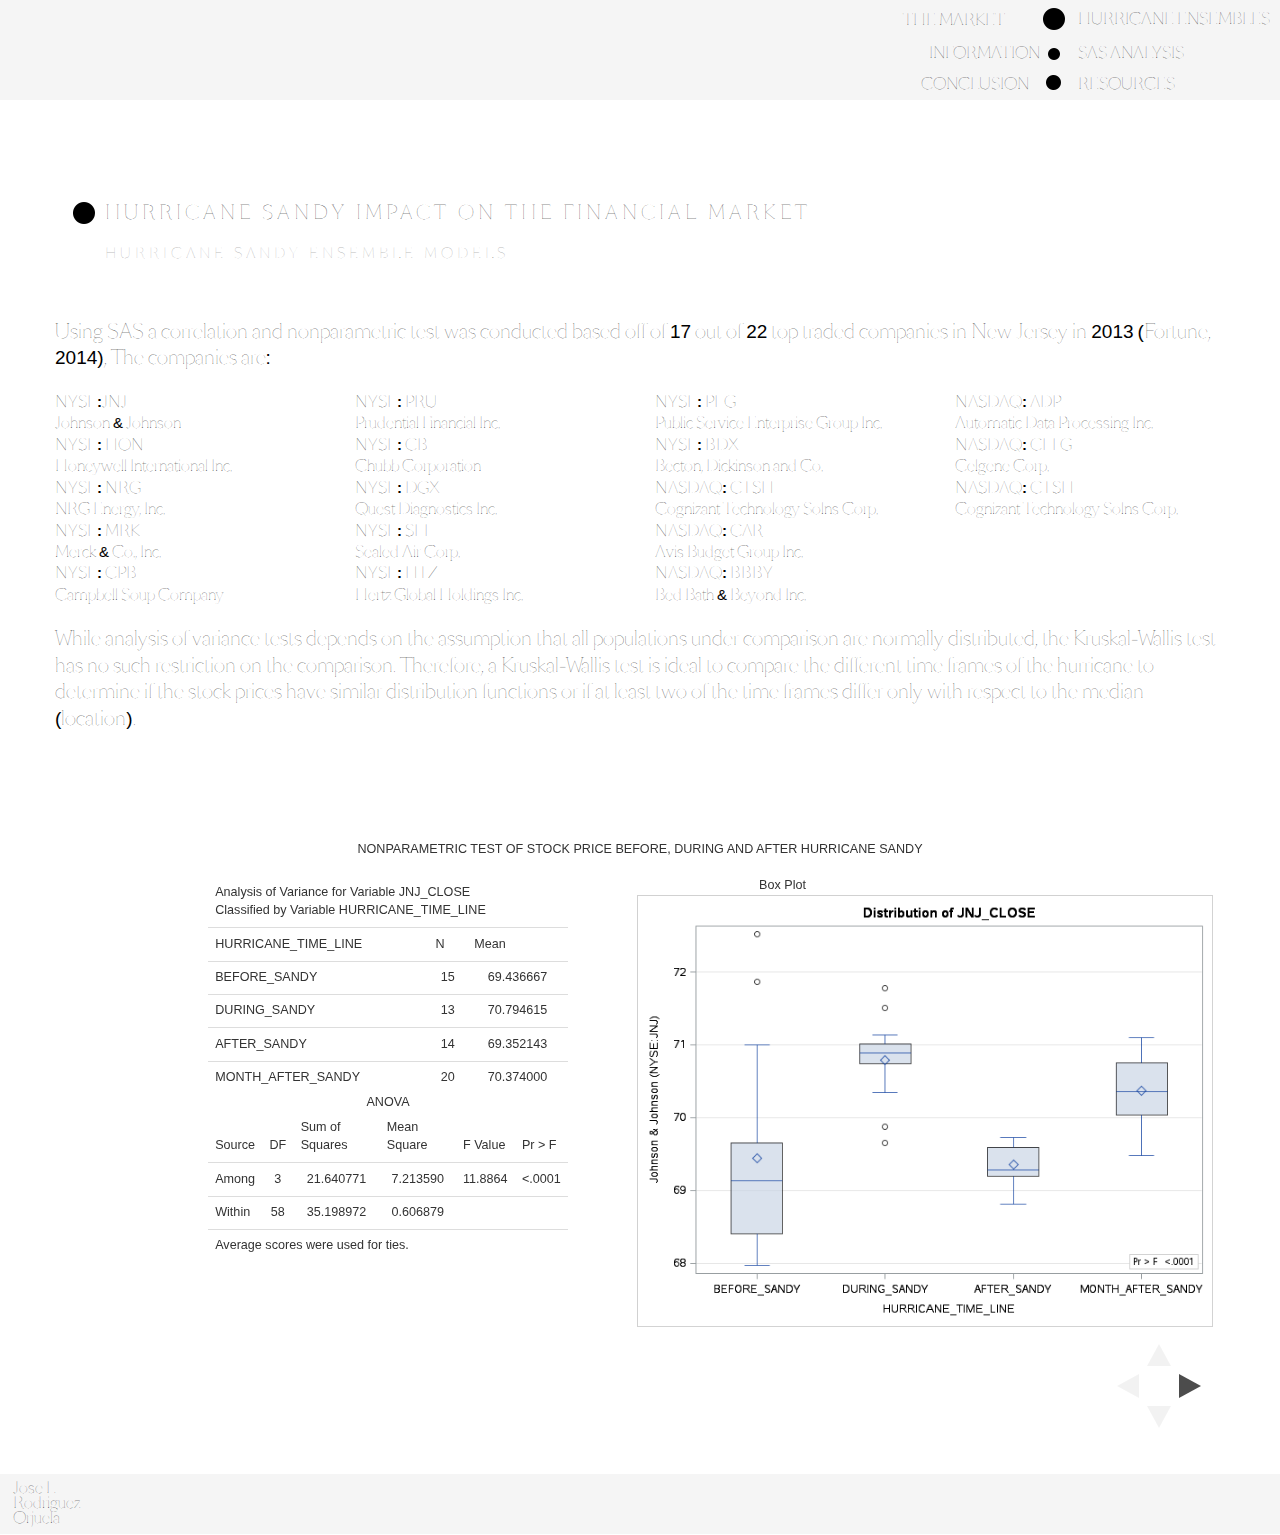
==== analysis.html @ bd003801 "Sandy site" ====
<!DOCTYPE html>
<html lang="en">
    
    <head>
        <meta charset="utf-8">
        <meta http-equiv="X-UA-Compatible" content="IE=edge">
        <meta name="viewport" content="width=device-width, initial-scale=1">
        <meta name="language" content="EN" />
        <meta name="keywords" content="spanish urba agriculture SAS spss computer science statistics marketing research analytics loyola university chicago" />
        <meta name="description" content="Jose Luis Rodriguez Orjuela personal information, current studies and background" />
        <title>Hurricane Sandy Impact</title>
        <!-- Latest compiled and minified CSS -->
        <link rel="stylesheet" href="https://maxcdn.bootstrapcdn.com/bootstrap/3.2.0/css/bootstrap.min.css" />
        <link rel="stylesheet" href="css/main.css" />
        <!-- HTML5 Shim and Respond.js IE8 support of HTML5 elements and media queries -->
        <!-- WARNING: Respond.js doesn't work if you view the page via file:// -->
        <!--[if lt IE 9]>
            <script src="https://oss.maxcdn.com/html5shiv/3.7.2/html5shiv.min.js"></script>
            <script src="https://oss.maxcdn.com/respond/1.4.2/respond.min.js"></script>
        <![endif]-->
        <script>
            (function(i, s, o, g, r, a, m) {
                i['GoogleAnalyticsObject'] = r;
                i[r] = i[r] || function() {
                    (i[r].q = i[r].q || []).push(arguments)
                }, i[r].l = 1 * new Date();
                a = s.createElement(o),
                m = s.getElementsByTagName(o)[0];
                a.async = 1;
                a.src = g;
                m.parentNode.insertBefore(a, m)}
            )
            (window, document, 'script', '//www.google-analytics.com/analytics.js', 'ga');
            ga('create', 'UA-53159109-1', 'auto');
            ga('send', 'pageview');
        </script>
        
    </head>
    
    <body>
        <!-- Google Tag Manager -->
        <noscript>
            <iframe src="//www.googletagmanager.com/ns.html?id=GTM-MVFQLS" height="0" width="0" style="display:none;visibility:hidden"></iframe>
        </noscript>
        <script>
            (function(w, d, s, l, i) {
                w[l] = w[l] || [];
                w[l].push({
                    'gtm.start': new Date().getTime(),
                    event: 'gtm.js'
                });
                var f = d.getElementsByTagName(s)[0],
                    j = d.createElement(s),
                    dl = l != 'dataLayer' ? '&l=' + l : '';
                j.async = true;
                j.src =
                    '//www.googletagmanager.com/gtm.js?id=' + i + dl;
                f.parentNode.insertBefore(j, f);
            })(window, document, 'script', 'dataLayer', 'GTM-MVFQLS');
        </script>
        <!-- End Google Tag Manager -->
        <!--slide#1 About_me DOTS_3-->
        <!--navigation-->
        		<nav class="navbar navbar-static-top" role="navigation">
				  	<div class="container" style=" margin-top:3%; margin-left: 92%;">
			            	<div class="dot_menu"></div>
		                    <div class="menu_1"><a href="market.html">THE MARKET </a></div>
		                    <div class="menu_2"><a href="ensembles.html">HURRICANE ENSEMBLES</a></div>
		                    <div class="menu_3"><a href="intro.html">INFORMATION</a></div>
		                    <div class="menu_4"><a href="analysis.html">SAS ANALYSIS</a></div>
		                    <div class="menu_5"><a href="conlcusion.html">CONCLUSION</a></div>
		                    <div class="menu_6"><a href="index.html">RESOURCES</a></div>
					</div>
				</nav>
                
                <div class="container">
			        
			        <div class="main_header">
				        <h4>Hurricane Sandy Impact on the Financial Market
					        <br>
					        <br>
					      <small>Hurricane Sandy Ensemble Models</small>
				        </h4>
						<div class="main_dot"></div>
			        </div>
			        
				   <div class="row" style="padding-top:100px;">
					   
					   <p class="lead" style="font-size: 19px;">
							Using SAS  a correlation and  nonparametric test was conducted based off of 17 out of 22 top traded companies in New Jersey in 												2013 (Fortune, 2014), The companies are: </p>
						 
						 <div class="row">
								<div class="col-md-3">
									<dl>
									<a  href="sas_tables.html#/JNJ_CLOSE" target="sas">
									  <dt class="text-justify">NYSE:JNJ</dt>
									  <dd>Johnson & Johnson</dd></a>
									  <a  href="sas_tables.html#/HON_CLOSE" target="sas">
									  <dt class="text-justify">NYSE: HON</dt>
									  <dd>Honeywell International Inc.</dd></a>
									  <a  href="sas_tables.html#/NRG_CLOSE" target="sas">
									  <dt class="text-justify">NYSE: NRG</dt>
									  <dd>NRG Energy, Inc.</dd></a>
									  <a  href="sas_tables.html#/MRK_CLOSE" target="sas">
									  <dt class="text-justify">NYSE: MRK</dt>
									  <dd>Merck & Co., Inc.</dd></a>
									  <a  href="sas_tables.html#/CPB_CLOSE" target="sas">
									  <dt class="text-justify">NYSE: CPB</dt>
									  <dd>Campbell Soup Company</dd></a>
									</dl>
								</div>
								
								<div class="col-md-3">
									<dl>
									  <a  href="sas_tables.html#/PRU_CLOSE" target="sas">
									  <dt class="text-justify">NYSE: PRU</dt>
									  <dd>Prudential Financial Inc.</dd></a>
									  <a  href="sas_tables.html#/CB_CLOSE" target="sas">
									  <dt class="text-justify">NYSE: CB</dt>
									  <dd>Chubb Corporation</dd></a>
									  <a  href="sas_tables.html#/DGX_CLOSE" target="sas">
									  <dt class="text-justify">NYSE: DGX</dt>
									  <dd>Quest Diagnostics Inc.</dd></a>
									  <a  href="sas_tables.html#/SEE_CLOSE" target="sas">
									  <dt class="text-justify">NYSE: SEE</dt>
									  <dd>Sealed Air Corp.</dd></a>
									  <a  href="sas_tables.html#/HTZ_CLOSE" target="sas">
									  <dt class="text-justify">NYSE: HTZ</dt>
									  <dd>Hertz Global Holdings Inc.</dd></a>
									</dl>
								</div>
								
								<div class="col-md-3">
									<dl>
									  <a  href="sas_tables.html#/PEG_CLOSE" target="sas">
									  <dt class="text-justify">NYSE: PEG</dt>
									  <dd>Public Service Enterprise Group Inc.</dd></a>
									  <a  href="sas_tables.html#/BDX_CLOSE" target="sas">
									  <dt class="text-justify">NYSE: BDX</dt>
									  <dd>Becton, Dickinson and Co.</dd></a>
									  <a  href="sas_tables.html#/CTSH_CLOSE" target="sas">
									  <dt class="text-justify">NASDAQ: CTSH</dt>
									  <dd>Cognizant Technology Solns Corp.</dd></a>
									  <a  href="sas_tables.html#/CAR_CLOSE" target="sas">
									  <dt class="text-justify">NASDAQ: CAR</dt>
									  <dd>Avis Budget Group Inc.</dd></a>
									  <a  href="sas_tables.html#/BBBY_CLOSE" target="sas">
									  <dt class="text-justify">NASDAQ: BBBY</dt>
									  <dd>Bed Bath & Beyond Inc.</dd></a>
									</dl>
								</div>
								
								<div class="col-md-3">
									<dl>
									  <a  href="sas_tables.html#/ADP_CLOSE" target="sas">
									  <dt class="text-justify">NASDAQ: ADP</dt>
									  <dd>Automatic Data Processing Inc.</dd></a>
									  <a  href="sas_tables.html#/CELG_CLOSE" target="sas">
									  <dt class="text-justify">NASDAQ: CELG</dt>
									  <dd>Celgene Corp.</dd></a>
									  <a  href="sas_tables.html#/CTSH_CLOSE" target="sas">
									  <dt class="text-justify">NASDAQ: CTSH</dt>
									  <dd>Cognizant Technology Solns Corp.</dd></a>
									</dl>
								</div>
						 </div>
							
						<p class="lead" style="font-size: 19px;">
							While analysis of variance tests depends on the assumption that all populations under comparison are normally distributed, the Kruskal-Wallis test 							has no such restriction on the comparison. Therefore, a Kruskal-Wallis test is ideal to compare the different time frames of the hurricane to 								determine if the stock prices have similar distribution functions or if at least two of the time frames differ only with respect to the median 								(location).
						</p>
						
					</div>

				   <div class="row" style="padding-bottom:20px;">
				   	<iframe name="sas" width="100%" height="700px" src="sas_tables.html" frameborder="0" scrolling="no" 	allowTransparency="true">
				   	</iframe>
				   </div>
				 	
				</div>
				
			    <footer class="footer">
			      <div class="container">
			        <p class="name-footer">Jose L Rodriguez Orjuela</p>
			      </div>
			    </footer>
    
    	 		<!-- Bootstrap core JavaScript -->
		        <!-- Latest compiled and minified JavaScript -->
		        <script src="https://ajax.googleapis.com/ajax/libs/jquery/1.11.1/jquery.min.js"></script>
		        <script src="https://maxcdn.bootstrapcdn.com/bootstrap/3.2.0/js/bootstrap.min.js"></script>

    </body>
</html>

<!--
							 Johnson & Johnson (NYSE:JNJ)
							,Honeywell International Inc.(NYSE: HON)
							,NRG Energy, Inc. (NYSE: NRG) 
							,Avis Budget Group Inc.(NASDAQ: CAR) 
							,Merck & Co., Inc.(NYSE: MRK)
							,Campbell Soup Company (NYSE: CPB)
							,Prudential Financial Inc.(NYSE: PRU)
							,Chubb Corporation (NYSE: CB)
							,Bed Bath & Beyond Inc.(NASDAQ: BBBY)
							,Automatic Data Processing Inc. (NASDAQ: ADP)
							,Celgene Corp. (NASDAQ: CELG)
							,Quest Diagnostics Inc. (NYSE: DGX) 
							,Sealed Air Corp. (NYSE: SEE)
							,Hertz Global Holdings Inc. (NYSE: HTZ)
							,Public Service Enterprise Group Inc. (NYSE: PEG) 
							,Cognizant Technology Solns Corp. (NASDAQ: CTSH)
							,Becton, Dickinson and Co. (NYSE: BDX).-->
---- css/main.css ----
/****************
 * Custom Fonts	*
 ****************/
	@font-face {
	    font-family:"SangBleu";
	    src:url("../font/SangBleu/SangBleuBPtestFont_Hairline.otf");
	}
	@font-face {
	    font-family:"SangBleu";
	    font-weight:600;
	    src:url("../font/SangBleu/SangBleuBPtestFontSans_Hairline.otf");
	}
/****************
 * 		BODY 	*
 ****************/
	html, body {
	    margin: 0;
	    padding: 0;
	    border: 0;
	    outline: 0;
	    font-family:"SangBleu", sans-serif, Helvetica, Arial;
	    font-size: 100%;
	    vertical-align: baseline;
	    background:#ffffff;
	    line-height: 1;
	    color:#000000;
	    font-size:15px;
	    line-height:15px;
	    text-align:left;
		width: 100%;
	    overflow-x: hidden;
	}
	
	html {
		position: relative;
		min-height: 100%;
  }
  body {
  /* Margin bottom by footer height */
	  margin-bottom: 60px;
}
	
	
	/* Sticky footer styles
-------------------------------------------------- */

.footer {
  position: absolute;
  width: 100%;
  bottom: 0%;
  height: 60px;
  background-color: #f5f5f5;
}

.name-footer {
	width: 45px;
	display: block;
	margin-top: 6px;
	margin-left: -5%;
}

/* Custom page CSS
-------------------------------------------------- */
/* Not required for template or sticky footer method. */
	
	body > .container {
	  padding: 60px 15px 0;
	}
	.container .text-muted {
	  margin: 20px 0;
	}
	
	.footer > .container {
	  padding-right: 15px;
	  padding-left: 15px;
	}
	
	a {
	    color:#000000;
	    text-decoration: none;
	}
	a:hover {
	    font-weight: bolder;
	    font: 900;
	    text-decoration: none;
	}
/*****************
 *	  STYLES	 *
 *****************/
	
	.main_header {
	    height: 15px;
	    text-align: left;
	    text-transform: uppercase;
	    letter-spacing: 4px;
		margin-top: 2%;
		margin-left: 35px;
	}
	
	.main_dot {
	    background-image:url(../img/dot_A.png);
	    background-repeat: no-repeat;
		width: 38px;
		height: 22px;
		margin-top: -70px;
		margin-left: -32px;
	}

	.navbar {
		width: 100%;
		background-color: #f5f5f5;
		min-height: 100px !important;
	}
	
	.post-content-A {
	    background: none repeat scroll 0px 0px #FFF;
		opacity: 0.9;
		margin: 1% auto -20px 6%;
		width: 65%;
		float: initial;
		z-index: 1;
		position: absolute;
		height: 55px;
}


	.post-content-B {
	    background: none repeat scroll 0px 0px #FFF;
		opacity: 0.9;
		margin: 1% auto -20px 6%;
		width: 65%;
		float: initial;
		z-index: 1;
		position: absolute;
		height: 55px;
}

	.post-content-C{
	    background: none repeat scroll 0px 0px #FFF;
		opacity: 0.9;
		margin: 1% auto -20px 6%;
		width: 65%;
		float: initial;
		z-index: 1;
		position: absolute;
		height: 55px;
}
	.post-content-D {
	    background: none repeat scroll 0px 0px #FFF;
		opacity: 0.9;
		margin: 1% auto -20px 6%;
		width: 65%;
		float: initial;
		z-index: 1;
		position: absolute;
		height: 55px;
}	
	/*
	
	.footer {
    	height: 155px;
		background-color: transparent;
		background: transparent;
	    left: 6px;
	    bottom: 7px; 
	    width: 45px;
	    display: block;
	}
	*/
	
	.menu_1 {
		position: absolute;
		margin-top: -26px;
		margin-left: -290px;
	}
	
	.menu_2 {
	    margin-left: -115px;
		position: absolute;
		margin-top: -27px;
		width: 200px;
	}
	
	.menu_3 {
	    margin-left: -264px;
	 	position: absolute;
		margin-top: 7px;
	}
	
	.menu_4 {
	    position: absolute;
		margin-left: -115px;
		margin-top: 7px;
	}
	
	.menu_5 {
	    margin-left: -272px;
		position: absolute;
		margin-top: 38px;
	}
	
	.menu_6 {
	   margin-top: 38px;
	   margin-left: -115px;
	   position: absolute;
	}
	
	.dot_menu {
	    background-image:url(../img/dot_menu.png);
	    background-repeat: no-repeat;
	    width: 22px;
	    height: 82px;
	    margin-top: -30px;
	    margin-left: -150px;
	    position: absolute;
	}
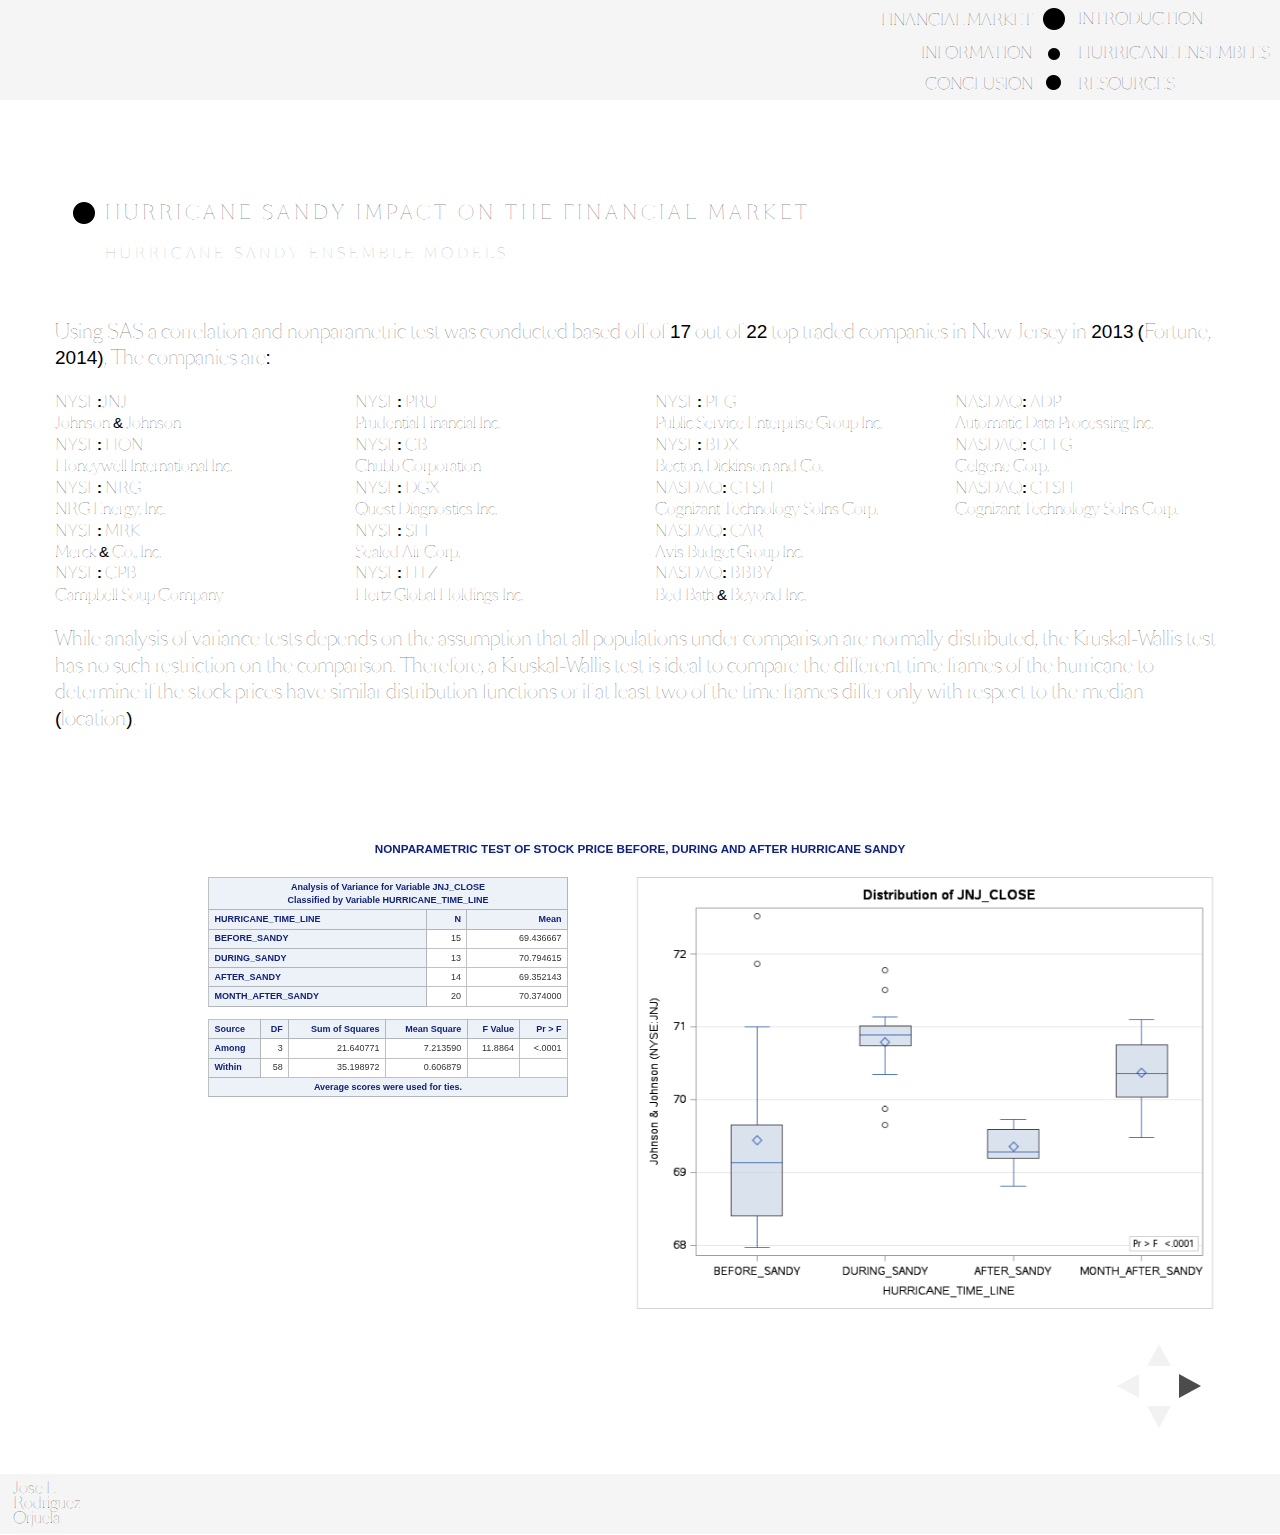
==== commit 39abfa71: "sas_code" ====
--- a/analysis.html
+++ b/analysis.html
@@ -64,12 +64,12 @@
         		<nav class="navbar navbar-static-top" role="navigation">
 				  	<div class="container" style=" margin-top:3%; margin-left: 92%;">
 			            	<div class="dot_menu"></div>
-		                    <div class="menu_1"><a href="market.html">THE MARKET </a></div>
-		                    <div class="menu_2"><a href="ensembles.html">HURRICANE ENSEMBLES</a></div>
-		                    <div class="menu_3"><a href="intro.html">INFORMATION</a></div>
-		                    <div class="menu_4"><a href="analysis.html">SAS ANALYSIS</a></div>
+		                    <div class="menu_1"><a href="market.html">FINANCIAL MARKET</a></div>
+		                    <div class="menu_2"><a href="index.html">INTRODUCTION</a></div>
+		                    <div class="menu_3"><a href="info.html">INFORMATION</a></div>
+		                    <div class="menu_4"><a href="ensembles.html">HURRICANE ENSEMBLES</a></div>
 		                    <div class="menu_5"><a href="conlcusion.html">CONCLUSION</a></div>
-		                    <div class="menu_6"><a href="index.html">RESOURCES</a></div>
+		                    <div class="menu_6"><a href="resources.html">RESOURCES</a></div>
 					</div>
 				</nav>
                 
--- a/css/main.css
+++ b/css/main.css
@@ -171,7 +171,7 @@
 	.menu_1 {
 		position: absolute;
 		margin-top: -26px;
-		margin-left: -290px;
+		margin-left: -312px;
 	}
 	
 	.menu_2 {
@@ -182,8 +182,8 @@
 	}
 	
 	.menu_3 {
-	    margin-left: -264px;
-	 	position: absolute;
+	    margin-left: -272px;
+		position: absolute;
 		margin-top: 7px;
 	}
 	
@@ -194,7 +194,7 @@
 	}
 	
 	.menu_5 {
-	    margin-left: -272px;
+	    margin-left: -268px;
 		position: absolute;
 		margin-top: 38px;
 	}
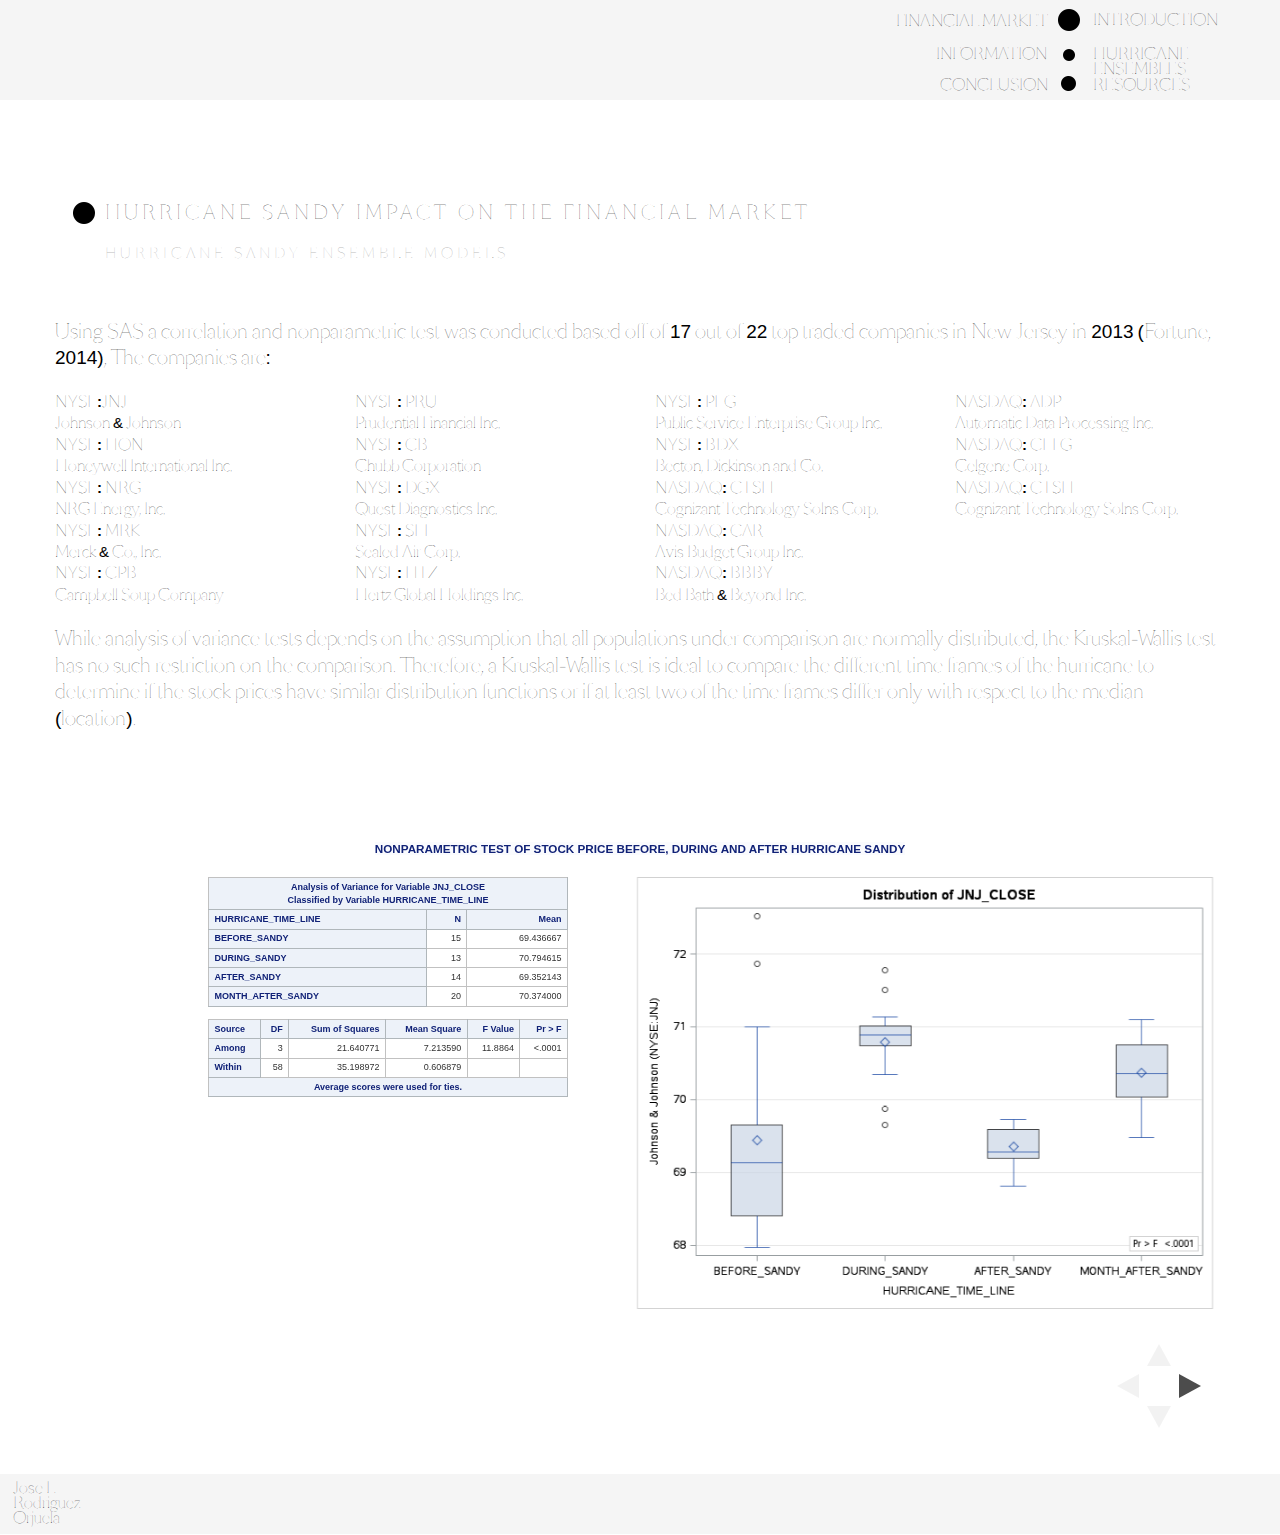
==== commit 7abda5f3: "layout updates" ====
--- a/analysis.html
+++ b/analysis.html
@@ -18,51 +18,25 @@
             <script src="https://oss.maxcdn.com/html5shiv/3.7.2/html5shiv.min.js"></script>
             <script src="https://oss.maxcdn.com/respond/1.4.2/respond.min.js"></script>
         <![endif]-->
+        
         <script>
-            (function(i, s, o, g, r, a, m) {
-                i['GoogleAnalyticsObject'] = r;
-                i[r] = i[r] || function() {
-                    (i[r].q = i[r].q || []).push(arguments)
-                }, i[r].l = 1 * new Date();
-                a = s.createElement(o),
-                m = s.getElementsByTagName(o)[0];
-                a.async = 1;
-                a.src = g;
-                m.parentNode.insertBefore(a, m)}
-            )
-            (window, document, 'script', '//www.google-analytics.com/analytics.js', 'ga');
-            ga('create', 'UA-53159109-1', 'auto');
-            ga('send', 'pageview');
-        </script>
-        
+		  (function(i,s,o,g,r,a,m){i['GoogleAnalyticsObject']=r;i[r]=i[r]||function(){
+		  (i[r].q=i[r].q||[]).push(arguments)},i[r].l=1*new Date();a=s.createElement(o),
+		  m=s.getElementsByTagName(o)[0];a.async=1;a.src=g;m.parentNode.insertBefore(a,m)
+		  })(window,document,'script','//www.google-analytics.com/analytics.js','ga');
+		
+		  ga('create', 'UA-53159109-2', 'auto');
+		  ga('send', 'pageview');
+		  ga(‘set’, ‘&uid’, {{USER_ID}}); // Set the user ID using signed-in user_id.
+		</script>
     </head>
     
     <body>
-        <!-- Google Tag Manager -->
-        <noscript>
-            <iframe src="//www.googletagmanager.com/ns.html?id=GTM-MVFQLS" height="0" width="0" style="display:none;visibility:hidden"></iframe>
-        </noscript>
-        <script>
-            (function(w, d, s, l, i) {
-                w[l] = w[l] || [];
-                w[l].push({
-                    'gtm.start': new Date().getTime(),
-                    event: 'gtm.js'
-                });
-                var f = d.getElementsByTagName(s)[0],
-                    j = d.createElement(s),
-                    dl = l != 'dataLayer' ? '&l=' + l : '';
-                j.async = true;
-                j.src =
-                    '//www.googletagmanager.com/gtm.js?id=' + i + dl;
-                f.parentNode.insertBefore(j, f);
-            })(window, document, 'script', 'dataLayer', 'GTM-MVFQLS');
-        </script>
-        <!-- End Google Tag Manager -->
-        <!--slide#1 About_me DOTS_3-->
+      
         <!--navigation-->
         		<nav class="navbar navbar-static-top" role="navigation">
-				  	<div class="container" style=" margin-top:3%; margin-left: 92%;">
+				  	<div class="row">
+					  	<div class="col-md-4 col-md-offset-4" style="padding-top:3%; padding-left:60%;">
 			            	<div class="dot_menu"></div>
 		                    <div class="menu_1"><a href="market.html">FINANCIAL MARKET</a></div>
 		                    <div class="menu_2"><a href="index.html">INTRODUCTION</a></div>
@@ -70,7 +44,8 @@
 		                    <div class="menu_4"><a href="ensembles.html">HURRICANE ENSEMBLES</a></div>
 		                    <div class="menu_5"><a href="conlcusion.html">CONCLUSION</a></div>
 		                    <div class="menu_6"><a href="resources.html">RESOURCES</a></div>
-					</div>
+						</div>
+				  	</div>
 				</nav>
                 
                 <div class="container">
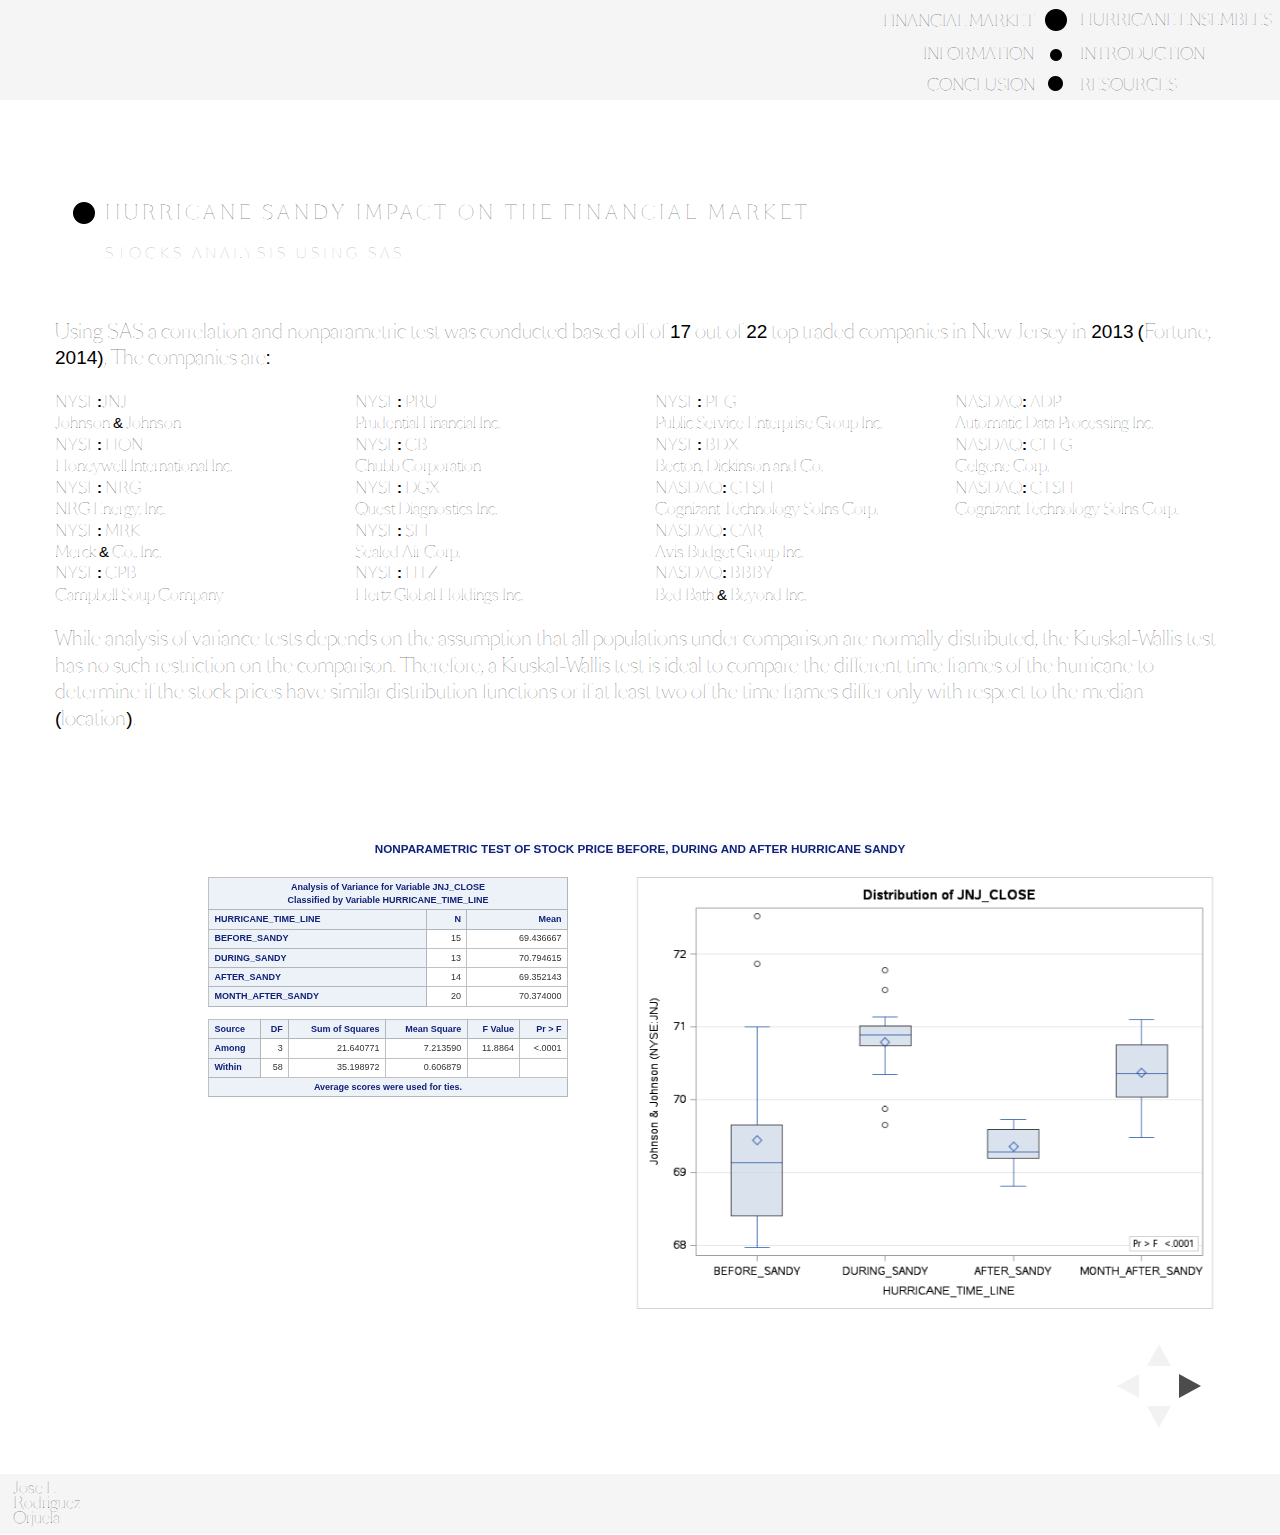
==== commit 445f5dee: "layout" ====
--- a/analysis.html
+++ b/analysis.html
@@ -6,8 +6,8 @@
         <meta http-equiv="X-UA-Compatible" content="IE=edge">
         <meta name="viewport" content="width=device-width, initial-scale=1">
         <meta name="language" content="EN" />
-        <meta name="keywords" content="spanish urba agriculture SAS spss computer science statistics marketing research analytics loyola university chicago" />
-        <meta name="description" content="Jose Luis Rodriguez Orjuela personal information, current studies and background" />
+        <meta name="keywords" content="SAS computer science statistics research analytics stocks hurricane sandy" />
+        <meta name="description" content="Hurricane Sandy Impact on the financial markets before,during and after" />
         <title>Hurricane Sandy Impact</title>
         <!-- Latest compiled and minified CSS -->
         <link rel="stylesheet" href="https://maxcdn.bootstrapcdn.com/bootstrap/3.2.0/css/bootstrap.min.css" />
@@ -36,25 +36,24 @@
         <!--navigation-->
         		<nav class="navbar navbar-static-top" role="navigation">
 				  	<div class="row">
-					  	<div class="col-md-4 col-md-offset-4" style="padding-top:3%; padding-left:60%;">
+					  	<div class="col-md-4 col-md-offset-4" style="padding-top:3%; padding-left:59%;">
 			            	<div class="dot_menu"></div>
 		                    <div class="menu_1"><a href="market.html">FINANCIAL MARKET</a></div>
-		                    <div class="menu_2"><a href="index.html">INTRODUCTION</a></div>
+		                    <div class="menu_2"><a href="ensembles.html">HURRICANE ENSEMBLES</a></div>
 		                    <div class="menu_3"><a href="info.html">INFORMATION</a></div>
-		                    <div class="menu_4"><a href="ensembles.html">HURRICANE ENSEMBLES</a></div>
+		                    <div class="menu_4"><a href="index.html">INTRODUCTION</a></div>
 		                    <div class="menu_5"><a href="conlcusion.html">CONCLUSION</a></div>
 		                    <div class="menu_6"><a href="resources.html">RESOURCES</a></div>
 						</div>
 				  	</div>
 				</nav>
                 
-                <div class="container">
-			        
+                <div itemscope itemtype="http://schema.org/Article" class="container">
 			        <div class="main_header">
 				        <h4>Hurricane Sandy Impact on the Financial Market
 					        <br>
 					        <br>
-					      <small>Hurricane Sandy Ensemble Models</small>
+					      <small itemprop="articleSection">Stocks Analysis using SAS</small>
 				        </h4>
 						<div class="main_dot"></div>
 			        </div>
@@ -140,7 +139,7 @@
 								</div>
 						 </div>
 							
-						<p class="lead" style="font-size: 19px;">
+						<p class="lead" style="font-size: 19px;" itemprop="articleBody">
 							While analysis of variance tests depends on the assumption that all populations under comparison are normally distributed, the Kruskal-Wallis test 							has no such restriction on the comparison. Therefore, a Kruskal-Wallis test is ideal to compare the different time frames of the hurricane to 								determine if the stock prices have similar distribution functions or if at least two of the time frames differ only with respect to the median 								(location).
 						</p>
 						
@@ -150,6 +149,15 @@
 				   	<iframe name="sas" width="100%" height="700px" src="sas_tables.html" frameborder="0" scrolling="no" 	allowTransparency="true">
 				   	</iframe>
 				   </div>
+				   
+				   <meta itemprop="name" content="Hurricane Sandy impact on Financial Markets">
+		            <meta itemprop="url" content="http://jlroo.com/hurricanesandy/">
+		            <meta itemprop="datePublished" content="2014-12-12"> 
+		            <span itemprop="author" itemscope itemtype="http://schema.org/Person"> 
+		            <meta itemprop="name" content="Jose Luis Rodriguez Orjuela"></span>  
+		            <span itemprop="publisher" itemscope itemtype="http://schema.org/Organization"> 
+		            <meta itemprop="name" content="jlroo">
+		            </span>
 				 	
 				</div>
 				
@@ -165,23 +173,4 @@
 		        <script src="https://maxcdn.bootstrapcdn.com/bootstrap/3.2.0/js/bootstrap.min.js"></script>
 
     </body>
-</html>
-
-<!--
-							 Johnson & Johnson (NYSE:JNJ)
-							,Honeywell International Inc.(NYSE: HON)
-							,NRG Energy, Inc. (NYSE: NRG) 
-							,Avis Budget Group Inc.(NASDAQ: CAR) 
-							,Merck & Co., Inc.(NYSE: MRK)
-							,Campbell Soup Company (NYSE: CPB)
-							,Prudential Financial Inc.(NYSE: PRU)
-							,Chubb Corporation (NYSE: CB)
-							,Bed Bath & Beyond Inc.(NASDAQ: BBBY)
-							,Automatic Data Processing Inc. (NASDAQ: ADP)
-							,Celgene Corp. (NASDAQ: CELG)
-							,Quest Diagnostics Inc. (NYSE: DGX) 
-							,Sealed Air Corp. (NYSE: SEE)
-							,Hertz Global Holdings Inc. (NYSE: HTZ)
-							,Public Service Enterprise Group Inc. (NYSE: PEG) 
-							,Cognizant Technology Solns Corp. (NASDAQ: CTSH)
-							,Becton, Dickinson and Co. (NYSE: BDX).-->+</html>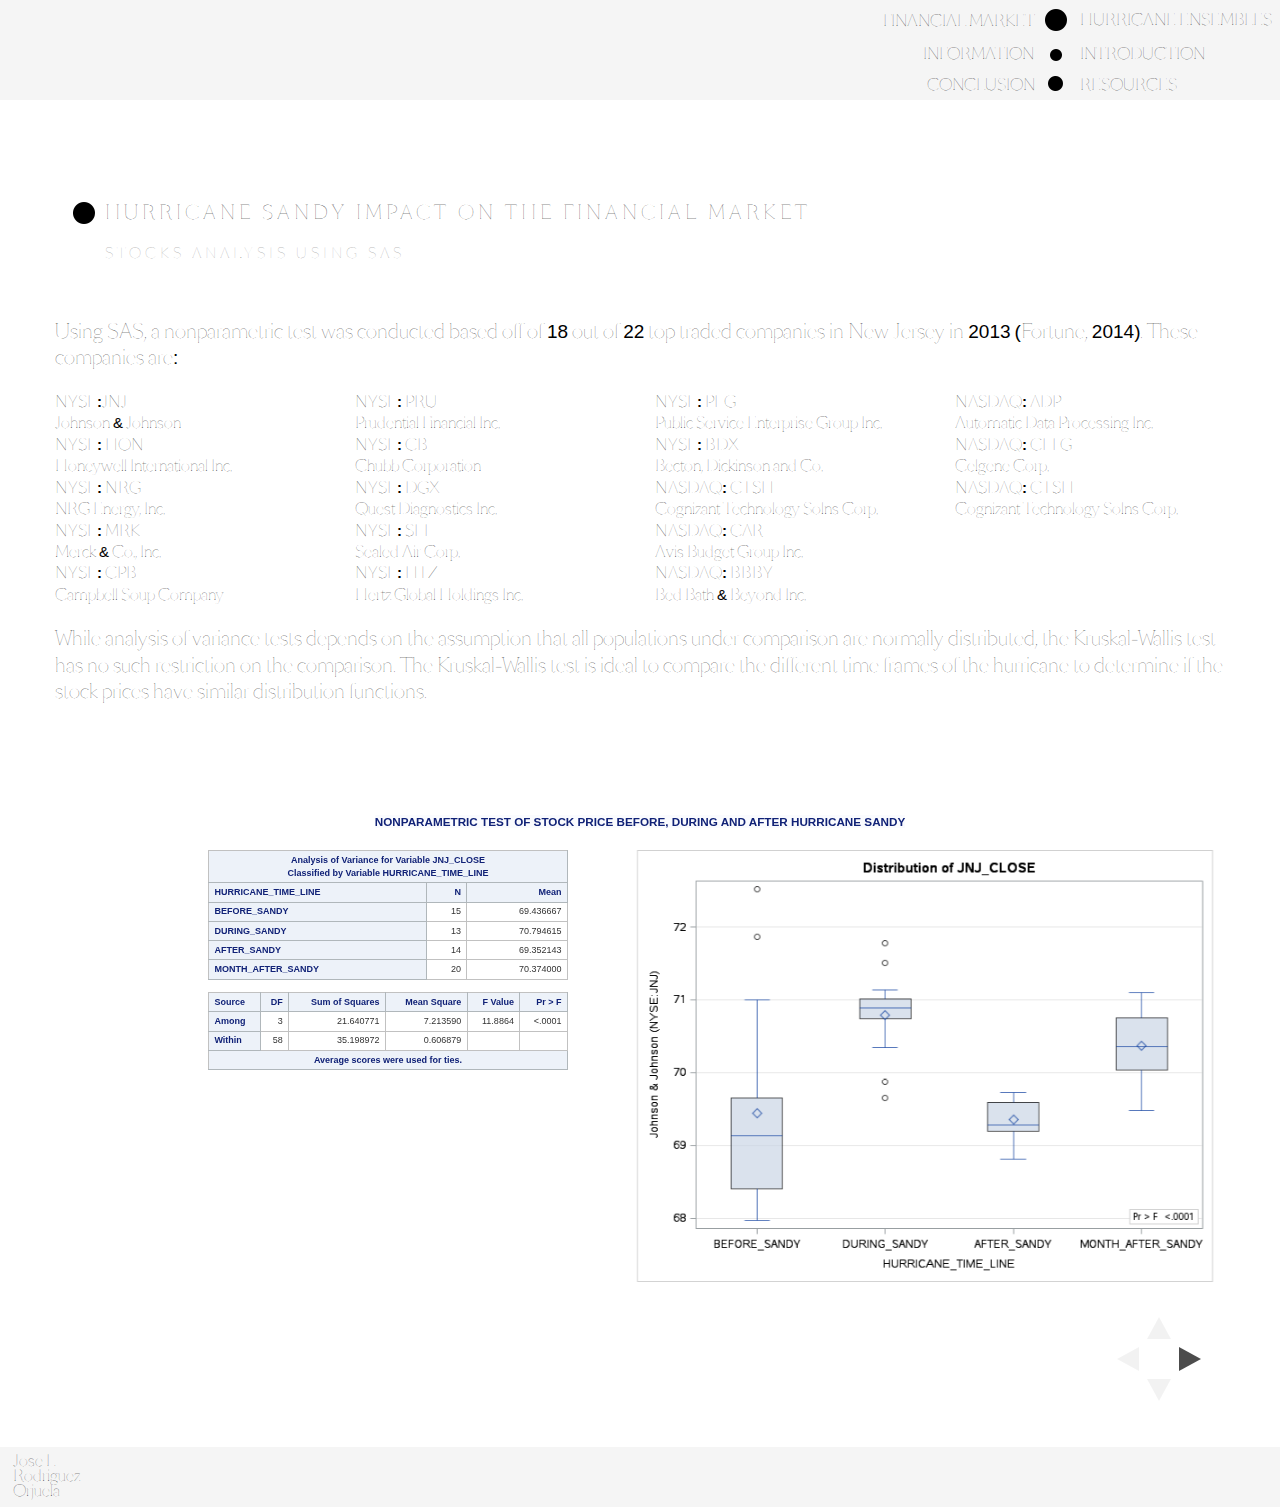
==== commit c73ef39e: "content update" ====
--- a/analysis.html
+++ b/analysis.html
@@ -61,7 +61,7 @@
 				   <div class="row" style="padding-top:100px;">
 					   
 					   <p class="lead" style="font-size: 19px;">
-							Using SAS  a correlation and  nonparametric test was conducted based off of 17 out of 22 top traded companies in New Jersey in 												2013 (Fortune, 2014), The companies are: </p>
+							Using SAS,  a nonparametric test was conducted based off of 18 out of 22 top traded companies in New Jersey in 												2013 (Fortune, 2014). These companies are: </p>
 						 
 						 <div class="row">
 								<div class="col-md-3">
@@ -140,7 +140,7 @@
 						 </div>
 							
 						<p class="lead" style="font-size: 19px;" itemprop="articleBody">
-							While analysis of variance tests depends on the assumption that all populations under comparison are normally distributed, the Kruskal-Wallis test 							has no such restriction on the comparison. Therefore, a Kruskal-Wallis test is ideal to compare the different time frames of the hurricane to 								determine if the stock prices have similar distribution functions or if at least two of the time frames differ only with respect to the median 								(location).
+							While analysis of variance tests depends on the assumption that all populations under comparison are normally distributed, the Kruskal-Wallis test 							has no such restriction on the comparison. The Kruskal-Wallis test is ideal to compare the different time frames of the hurricane to 								determine if the stock prices have similar distribution functions.
 						</p>
 						
 					</div>
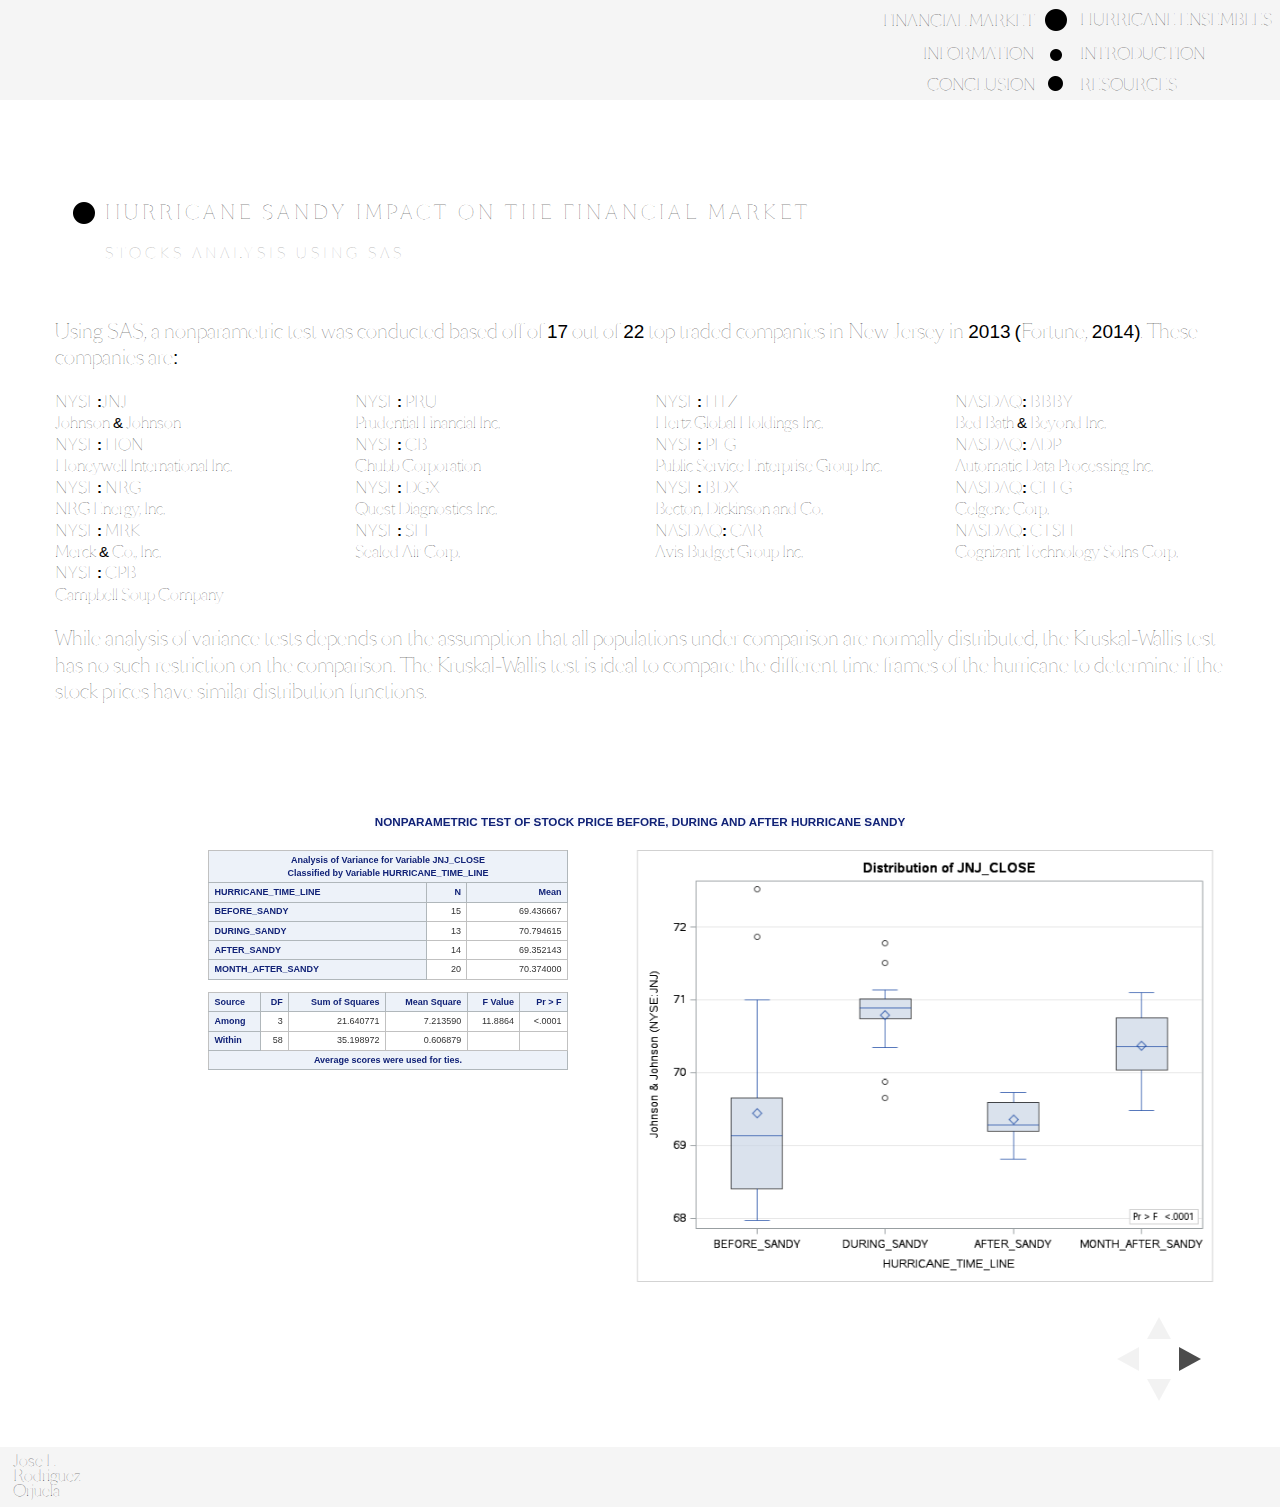
==== commit e43d35e3: "content update" ====
--- a/analysis.html
+++ b/analysis.html
@@ -61,12 +61,12 @@
 				   <div class="row" style="padding-top:100px;">
 					   
 					   <p class="lead" style="font-size: 19px;">
-							Using SAS,  a nonparametric test was conducted based off of 18 out of 22 top traded companies in New Jersey in 												2013 (Fortune, 2014). These companies are: </p>
+							Using SAS,  a nonparametric test was conducted based off of 17 out of 22 top traded companies in New Jersey in 												2013 (Fortune, 2014). These companies are: </p>
 						 
 						 <div class="row">
 								<div class="col-md-3">
 									<dl>
-									<a  href="sas_tables.html#/JNJ_CLOSE" target="sas">
+									  <a  href="sas_tables.html#/JNJ_CLOSE" target="sas">
 									  <dt class="text-justify">NYSE:JNJ</dt>
 									  <dd>Johnson & Johnson</dd></a>
 									  <a  href="sas_tables.html#/HON_CLOSE" target="sas">
@@ -98,34 +98,32 @@
 									  <a  href="sas_tables.html#/SEE_CLOSE" target="sas">
 									  <dt class="text-justify">NYSE: SEE</dt>
 									  <dd>Sealed Air Corp.</dd></a>
-									  <a  href="sas_tables.html#/HTZ_CLOSE" target="sas">
-									  <dt class="text-justify">NYSE: HTZ</dt>
-									  <dd>Hertz Global Holdings Inc.</dd></a>
 									</dl>
 								</div>
 								
 								<div class="col-md-3">
 									<dl>
+									  <a  href="sas_tables.html#/HTZ_CLOSE" target="sas">
+									  <dt class="text-justify">NYSE: HTZ</dt>
+									  <dd>Hertz Global Holdings Inc.</dd></a>
 									  <a  href="sas_tables.html#/PEG_CLOSE" target="sas">
 									  <dt class="text-justify">NYSE: PEG</dt>
 									  <dd>Public Service Enterprise Group Inc.</dd></a>
 									  <a  href="sas_tables.html#/BDX_CLOSE" target="sas">
 									  <dt class="text-justify">NYSE: BDX</dt>
 									  <dd>Becton, Dickinson and Co.</dd></a>
-									  <a  href="sas_tables.html#/CTSH_CLOSE" target="sas">
-									  <dt class="text-justify">NASDAQ: CTSH</dt>
-									  <dd>Cognizant Technology Solns Corp.</dd></a>
 									  <a  href="sas_tables.html#/CAR_CLOSE" target="sas">
 									  <dt class="text-justify">NASDAQ: CAR</dt>
 									  <dd>Avis Budget Group Inc.</dd></a>
-									  <a  href="sas_tables.html#/BBBY_CLOSE" target="sas">
-									  <dt class="text-justify">NASDAQ: BBBY</dt>
-									  <dd>Bed Bath & Beyond Inc.</dd></a>
+
 									</dl>
 								</div>
 								
 								<div class="col-md-3">
 									<dl>
+									  <a  href="sas_tables.html#/BBBY_CLOSE" target="sas">
+									  <dt class="text-justify">NASDAQ: BBBY</dt>
+									  <dd>Bed Bath & Beyond Inc.</dd></a>
 									  <a  href="sas_tables.html#/ADP_CLOSE" target="sas">
 									  <dt class="text-justify">NASDAQ: ADP</dt>
 									  <dd>Automatic Data Processing Inc.</dd></a>
